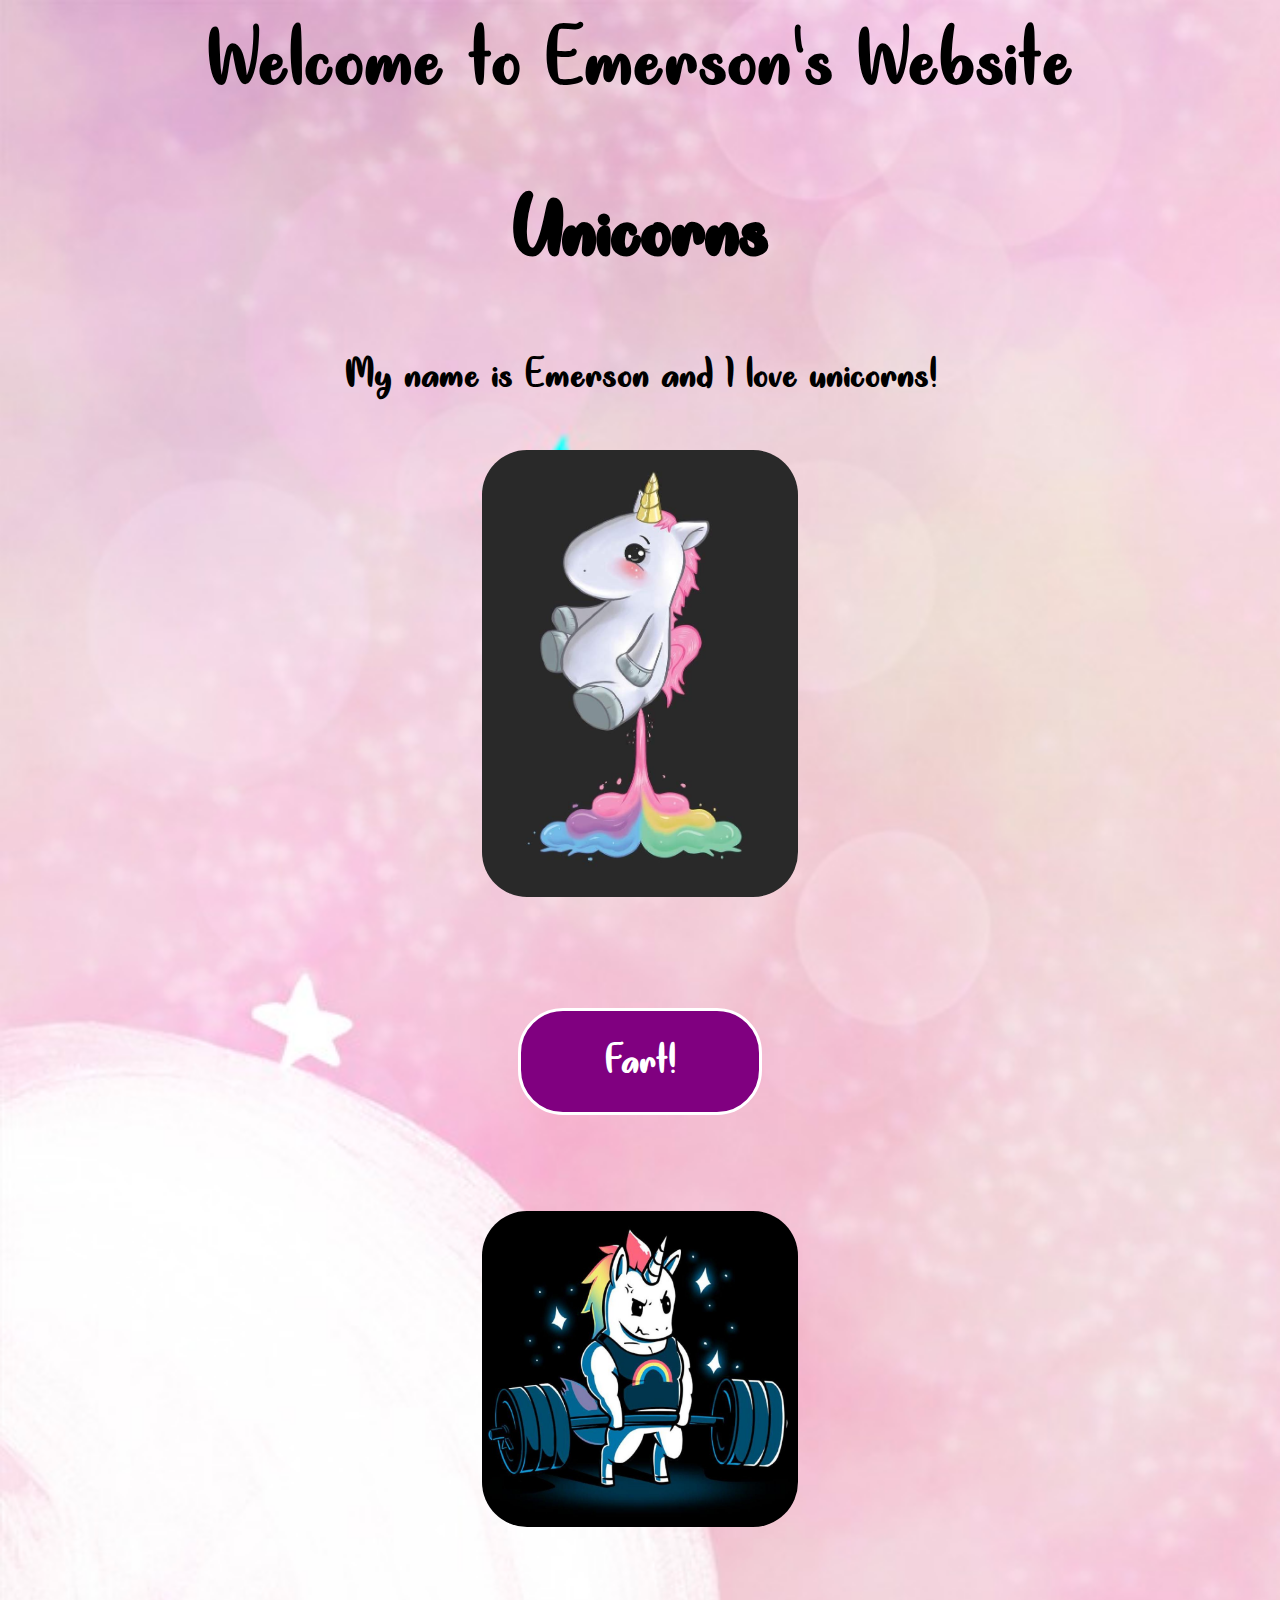
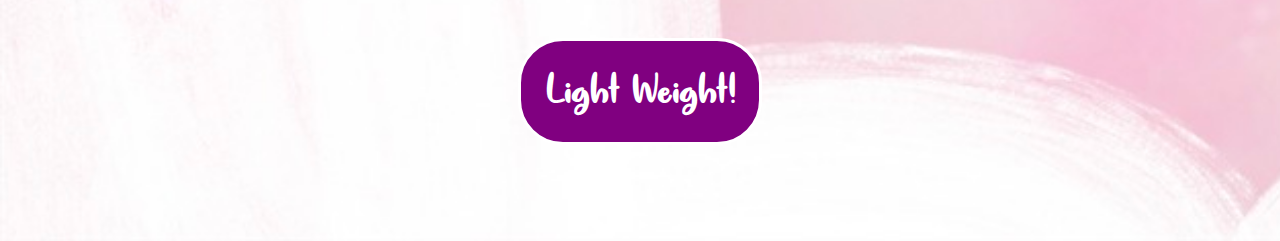
==== emerson.html @ 52df86d8 "adding emerson page lol" ====
<!DOCTYPE html>
<html lang="en">
<head>
    <meta charset="UTF-8">
    <title>Emersons's Page!</title>
    <link rel='stylesheet' href='css/emerson.css' type='text/css'>
    <script src='js/emerson.js'></script>
</head>
<body>
    <header class='header'>Welcome to Emerson's Website</header>
    <div class='unicorn'>
        <h1>Unicorns</h1>
        <p>My name is Emerson and I love unicorns!</p>
        <img src='assets/images/unicornfart.jpg' alt='unicorn fart'>
        <div class='button' onclick="unicornFart()">Fart!</div>
        <img src='assets/images/gym unicorn.jpg' alt='gym unicorn'>
        <div class='button' onclick="lightWeight()">Light Weight!</div>
    </div>
    
</body>
</html>
---- css/emerson.css ----
@font-face {
    font-family: 'Unicorn';
    src: url('../assets/fonts/GoodUnicornRegular-Rxev.ttf') format('truetype')
}

body {
    font-family: 'Unicorn';
    background: url('../assets/images/—Pngtree—unicorn hand paint background sky_1199176.jpg');
    background-size: cover;
    text-align: center;
    font-size: 3em;
}
header {
    font-size: 2em;
}

img {
    width: 25%;
    height: 25%;
    border-radius: 45px;
}
.button {
    color:white;
    background-color: purple;
    width: 15%;
    border: solid white 3px;
    border-radius: 45px;
    text-align: center;
    margin: 2em auto;
    padding: 0.5em;
    transition-property: background-color;
    transition-duration: 0.5s;
}

.button:hover {
    background-color: palevioletred;
    cursor: poi
}
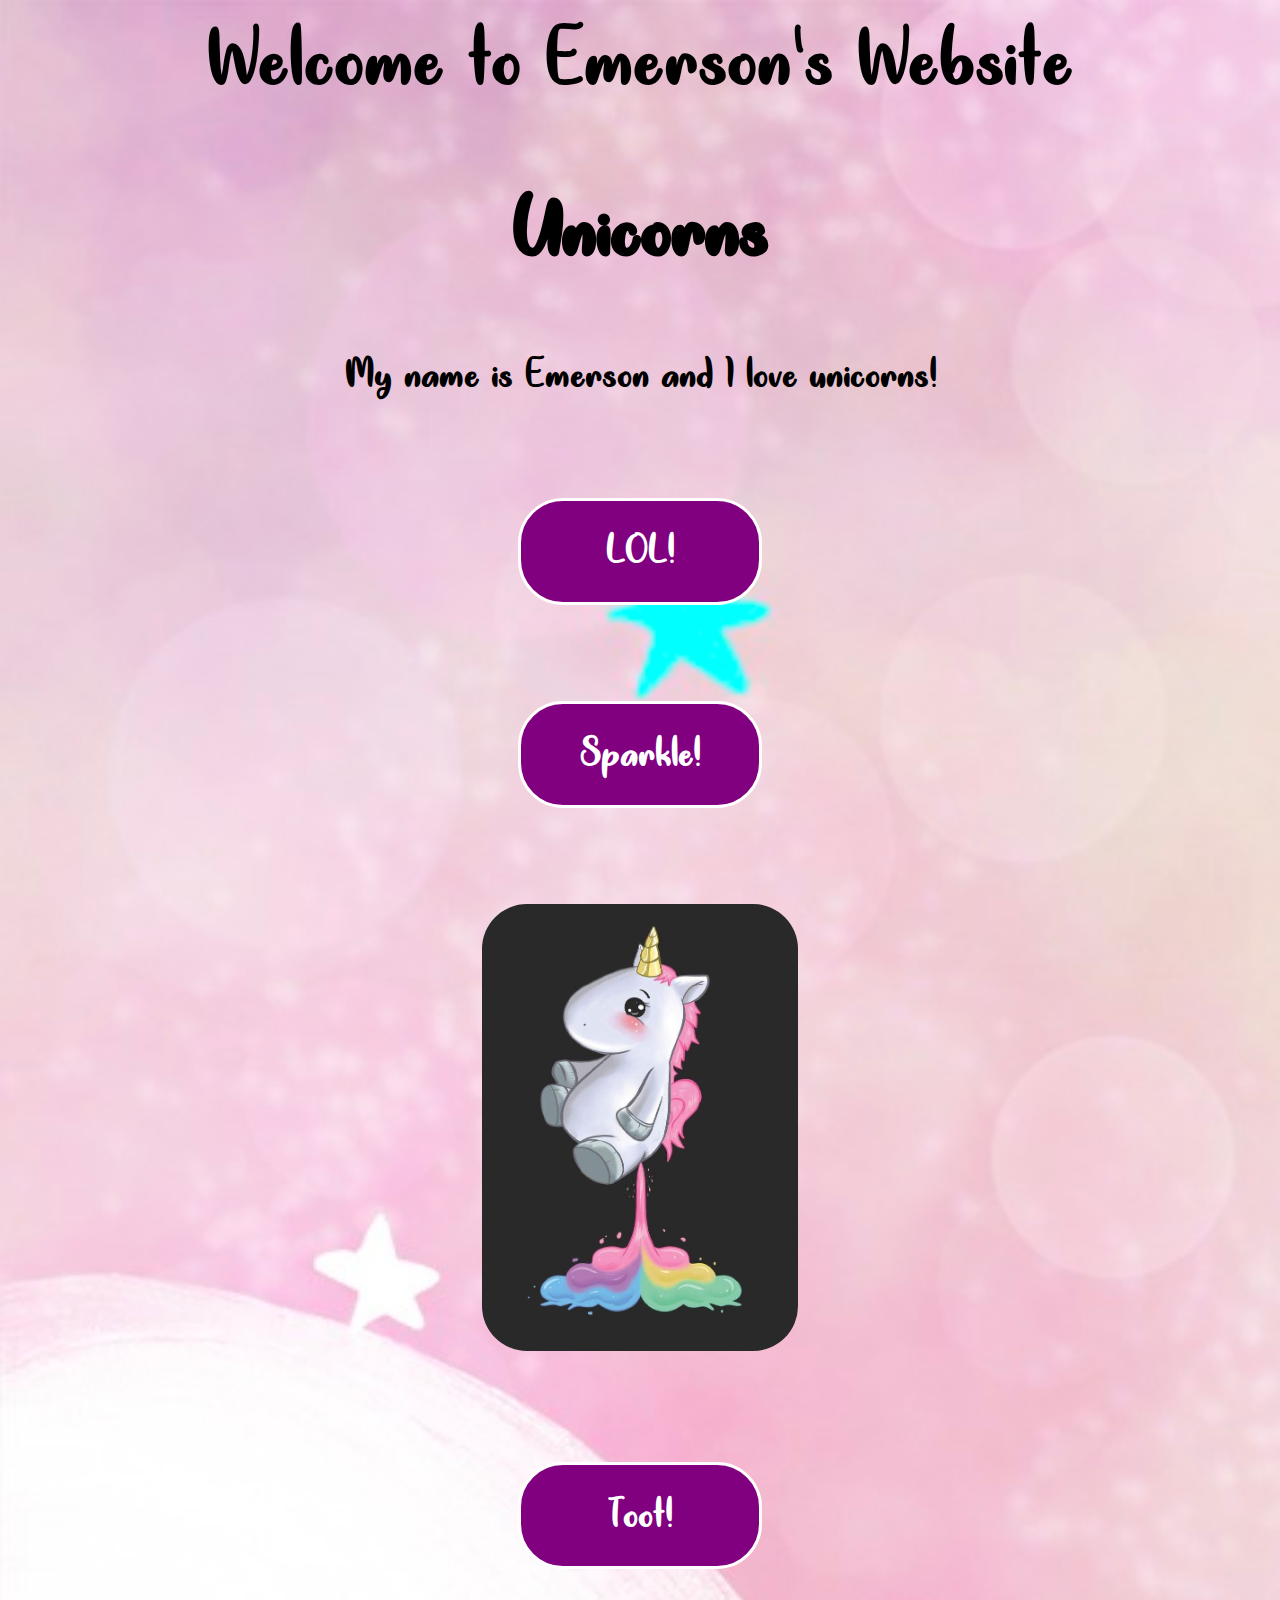
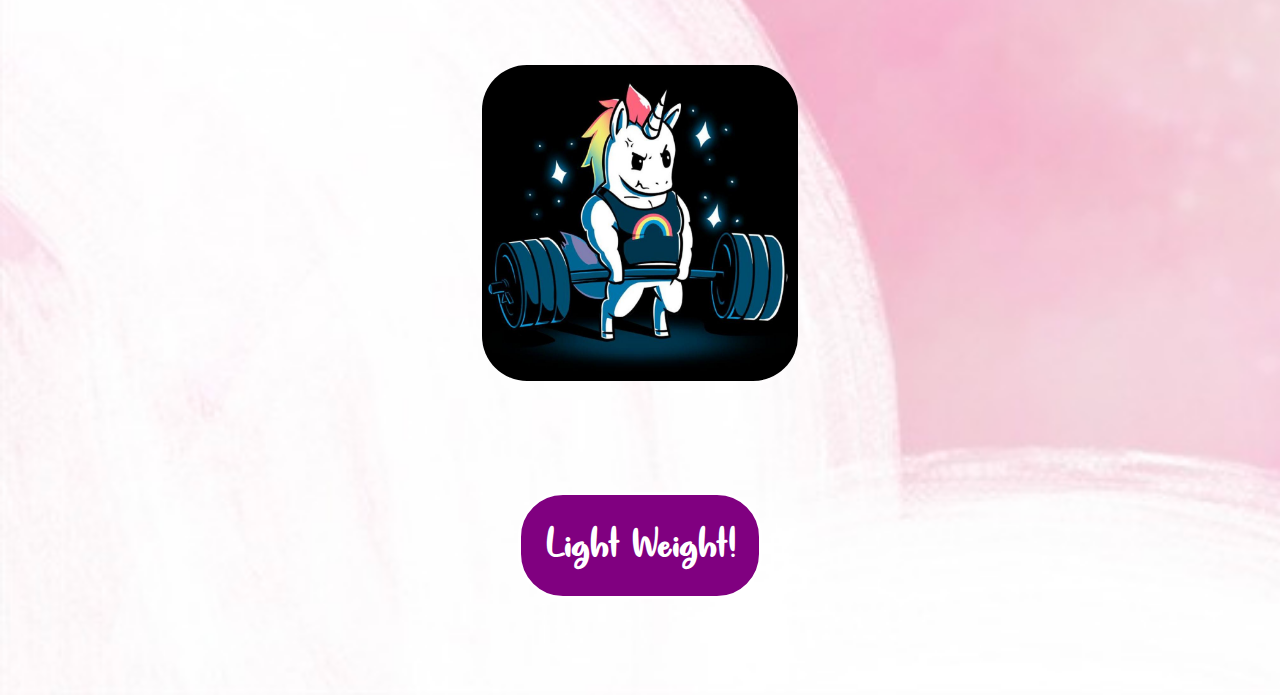
==== commit e23d2df0: "adding animations" ====
--- a/emerson.html
+++ b/emerson.html
@@ -11,8 +11,10 @@
     <div class='unicorn'>
         <h1>Unicorns</h1>
         <p>My name is Emerson and I love unicorns!</p>
-        <img src='assets/images/unicornfart.jpg' alt='unicorn fart'>
-        <div class='button' onclick="unicornFart()">Fart!</div>
+        <div class='button' onclick="unicornLaugh()">LOL!</div>
+        <div class='button' onclick="sparkle()">Sparkle!</div>
+        <img class='farting-unicorn' id='farting-unicorn' src='assets/images/unicornfart.jpg' alt='unicorn fart'>
+        <div class='button' onmouseup="unicornFart()" onmousedown="resetUnicornFart()">Toot!</div>
         <img src='assets/images/gym unicorn.jpg' alt='gym unicorn'>
         <div class='button' onclick="lightWeight()">Light Weight!</div>
     </div>
--- a/css/emerson.css
+++ b/css/emerson.css
@@ -2,6 +2,15 @@
     font-family: 'Unicorn';
     src: url('../assets/fonts/GoodUnicornRegular-Rxev.ttf') format('truetype')
 }
+
+@keyframes unicornTakeoff {
+    50% {
+      transform: translate(0px, -800px);
+    }
+    100% {
+      transform: translate(0px, 0px);
+    }
+  }
 
 body {
     font-family: 'Unicorn';
@@ -34,5 +43,17 @@
 
 .button:hover {
     background-color: palevioletred;
-    cursor: poi
+    cursor: pointer;
+}
+
+.farting-unicorn:hover {
+    cursor: pointer;
+}
+
+.farting-unicorn-animation {
+    animation: unicornTakeoff;
+    animation-duration: 2s;
+    animation-iteration-count: 1;
+    animation-delay: 2900ms;
+    
 }